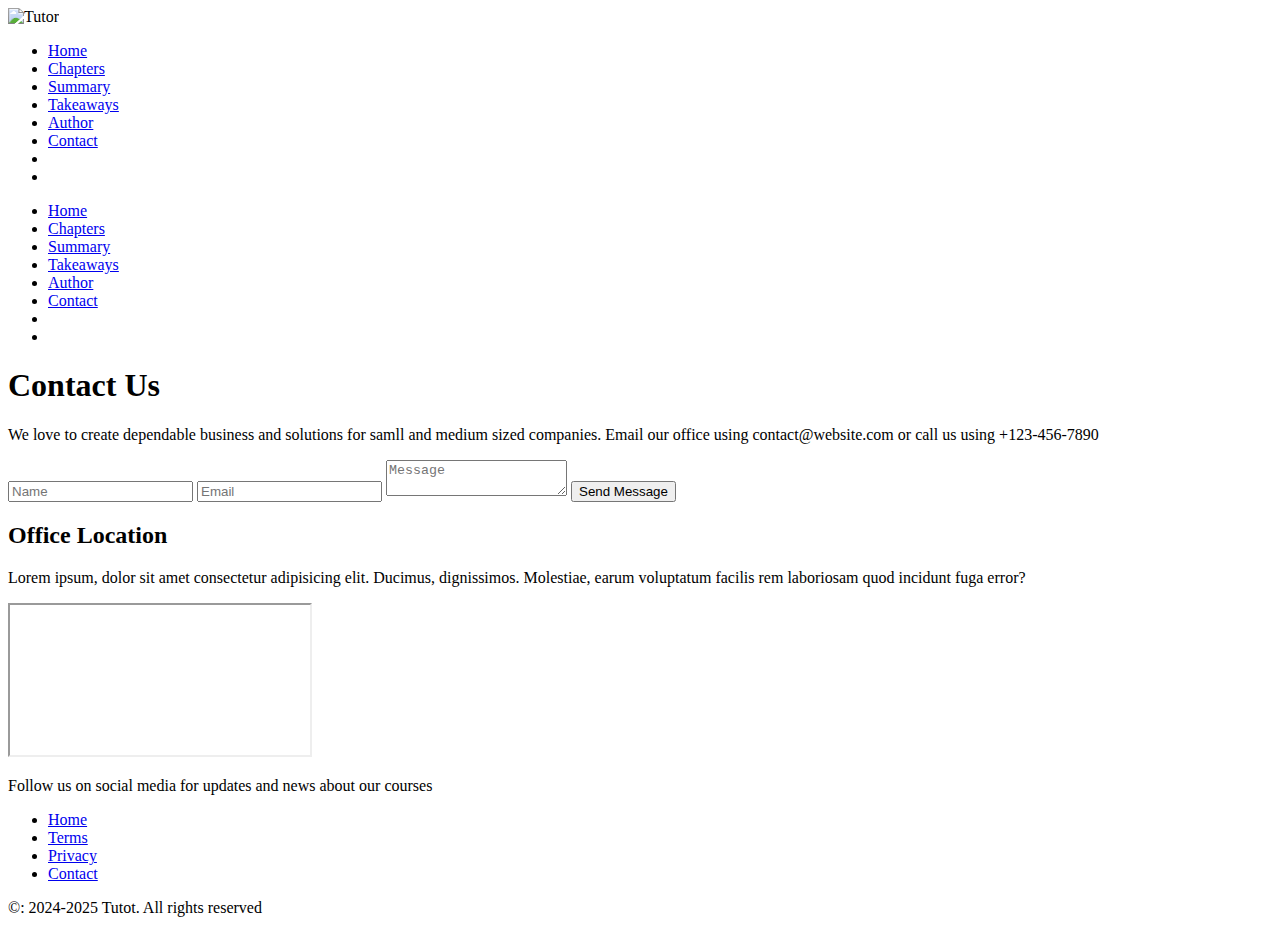
==== contact.html @ 46ea1259 "Add files via upload" ====
<!DOCTYPE html>
<html lang="en">
<head>
    <meta charset="UTF-8">
    <meta name="viewport" content="width=device-width, initial-scale=1.0">
    <link rel="stylesheet" href="/Projects/Tutor/css/index.css">
    <link rel="icon" href="/Projects/Tutor/images/favicon.png">
    <link rel="stylesheet" href="https://cdnjs.cloudflare.com/ajax/libs/font-awesome/6.6.0/css/all.min.css" integrity="sha512-Kc323vGBEqzTmouAECnVceyQqyqdsSiqLQISBL29aUW4U/M7pSPA/gEUZQqv1cwx4OnYxTxve5UMg5GT6L4JJg==" crossorigin="anonymous" referrerpolicy="no-referrer" />
    <link rel="preconnect" href="https://fonts.googleapis.com">
    <link rel="preconnect" href="https://fonts.gstatic.com" crossorigin>
    <link href="https://fonts.googleapis.com/css2?family=Open+Sans:ital,wght@0,300..800;1,300..800&display=swap" rel="stylesheet">  
    <title>Welcome To Tutor</title>
</head>
<body>
    <nav class="navbar navbar-scroll">
        <div class="navbar-flex container">
            <img src="/Projects/Tutor/images/logo.svg" alt="Tutor">

            <div class="main-menu-items">
                <ul class="main-menu-list">
                    <li>
                        <a href="index.html">Home</a>
                    </li>
                    <li>
                        <a href="index.html#chapters">Chapters</a>
                    </li>
                    <li>
                        <a href="index.html#summary">Summary</a>
                    </li>
                    <li>
                        <a href="index.html#takeaways">Takeaways</a>
                    </li>
                    <li>
                        <a href="index.html#author">Author</a>
                    </li>
                    <li>
                        <a href="#">Contact</a>
                    </li>
                    <li>
                        <a href="facebook.com" target="_blank"><i class="fa-brands fa-facebook"></i></a>
                    </li>
                    <li>
                        <a href="twitter.com" target="_blank"><i class="fa-brands fa-twitter"></i></a>
                    </li>
                </ul>
            </div>

            <!-- Mobile Menu-->
            <!-- Hamburger button -->
             <div class="mobile-menu">
                <div class="mobile-menu-toggle">
                    <i class="fas fa-bars fa-2x"></i>
                </div>
                <!-- Mobile Menu Items -->
                <div class="mobile-menu-items active">
                    <ul class="mobile-menu-list">
                        <li>
                            <a href="index.html">Home</a>
                        </li>
                        <li>
                            <a href="#chapters">Chapters</a>
                        </li>
                        <li>
                            <a href="#summary">Summary</a>
                        </li>
                        <li>
                            <a href="#takeaways">Takeaways</a>
                        </li>
                        <li>
                            <a href="#author">Author</a>
                        </li>
                        <li>
                            <a href="#">Contact</a>
                        </li>
                        <li>
                            <a href="facebook.com" target="_blank"><i class="fa-brands fa-facebook"></i></a>
                        </li>
                        <li>
                            <a href="twitter.com" target="_blank"><i class="fa-brands fa-twitter"></i></a>
                        </li>
                    </ul>
                </div>
            </div>
        </div>
    </nav>

    <!-- Inner Header -->
    <header class="inner-header">
    <div class="container-sm">
        <h1>Contact Us</h1>
    </div>
    </header>
    
    <section class="contact-form section">
        <div class="container-sm">
            <p>We love to create dependable business and solutions for samll and medium sized companies. Email our office using contact@website.com or call us using +123-456-7890</p>
            <form action="https://formspree.io/f/xeojnbwe"
            method="POST">
                <input type="text" name="name" placeholder="Name">
                <input type="email" name="email" placeholder="Email">
                <textarea name="message" placeholder="Message"></textarea>
                <button type="submit" class="btn">Send Message</button>
            </form>
        </div>
    </section>

    <!-- Location -->
     <section class="location section">
        <div class="container-sm">
            <h2>Office Location</h2>
            <p>Lorem ipsum, dolor sit amet consectetur adipisicing elit. Ducimus, dignissimos. Molestiae, earum voluptatum facilis rem laboriosam quod incidunt fuga error?</p>
            <div class="map">
                <iframe
                src="https://www.google.com/maps/embed?pb=!1m18!1m12!1m3!1d1241.5303553091994!2d-0.14076024298621118!3d51.51210217963597!2m3!1f0!2f0!3f0!3m2!1i1024!2i768!4f13.1!3m3!1m2!1s0x487604d502268421%3A0x6a7d62889992f993!2sRegent+St%2C+Soho%2C+London+W1B+5TH%2C+UK!5e0!3m2!1sen!2sro!4v1476174541049"
                allowfullscreen
                ></iframe>
            </div>
        </div>
     </section>

    <!-- Social -->
    <section class="social section">
    <div class="container social-flex">
        <p>Follow us on social media for updates and news about our courses</p>
        <div class="social-icons">
        <a href="#"><i class="fa-brands fa-facebook fa-2x"></i></a>
        <a href="#"><i class="fa-brands fa-twitter fa-2x"></i></a>
        <a href="#"><i class="fa-brands fa-instagram fa-2x"></i></a>
        <a href="#"><i class="fa-brands fa-linkedin fa-2x"></i></a>
        <a href="#"><i class="fa-brands fa-youtube fa-2x"></i></a>
        <a href="#"><i class="fa-brands fa-discord fa-2x"></i></a>
        <a href="#"><i class="fa-brands fa-pinterest fa-2x"></i></a>
        </div>
    </div>
    </section>

    <footer class="footer">
    <div class="container footer-flex">
        <ul class="footer-linkgs">
        <li><a href="#">Home</a></li>
        <li><a href="#">Terms</a></li>
        <li><a href="#">Privacy</a></li>
        <li><a href="contact.html">Contact</a></li>
        </ul>
        <p>&copy: 2024-2025 Tutot. All rights reserved</p>
    </div>
    </footer>

    <script src="/Projects/Tutor/js/script.js"></script>
</body>
</html>
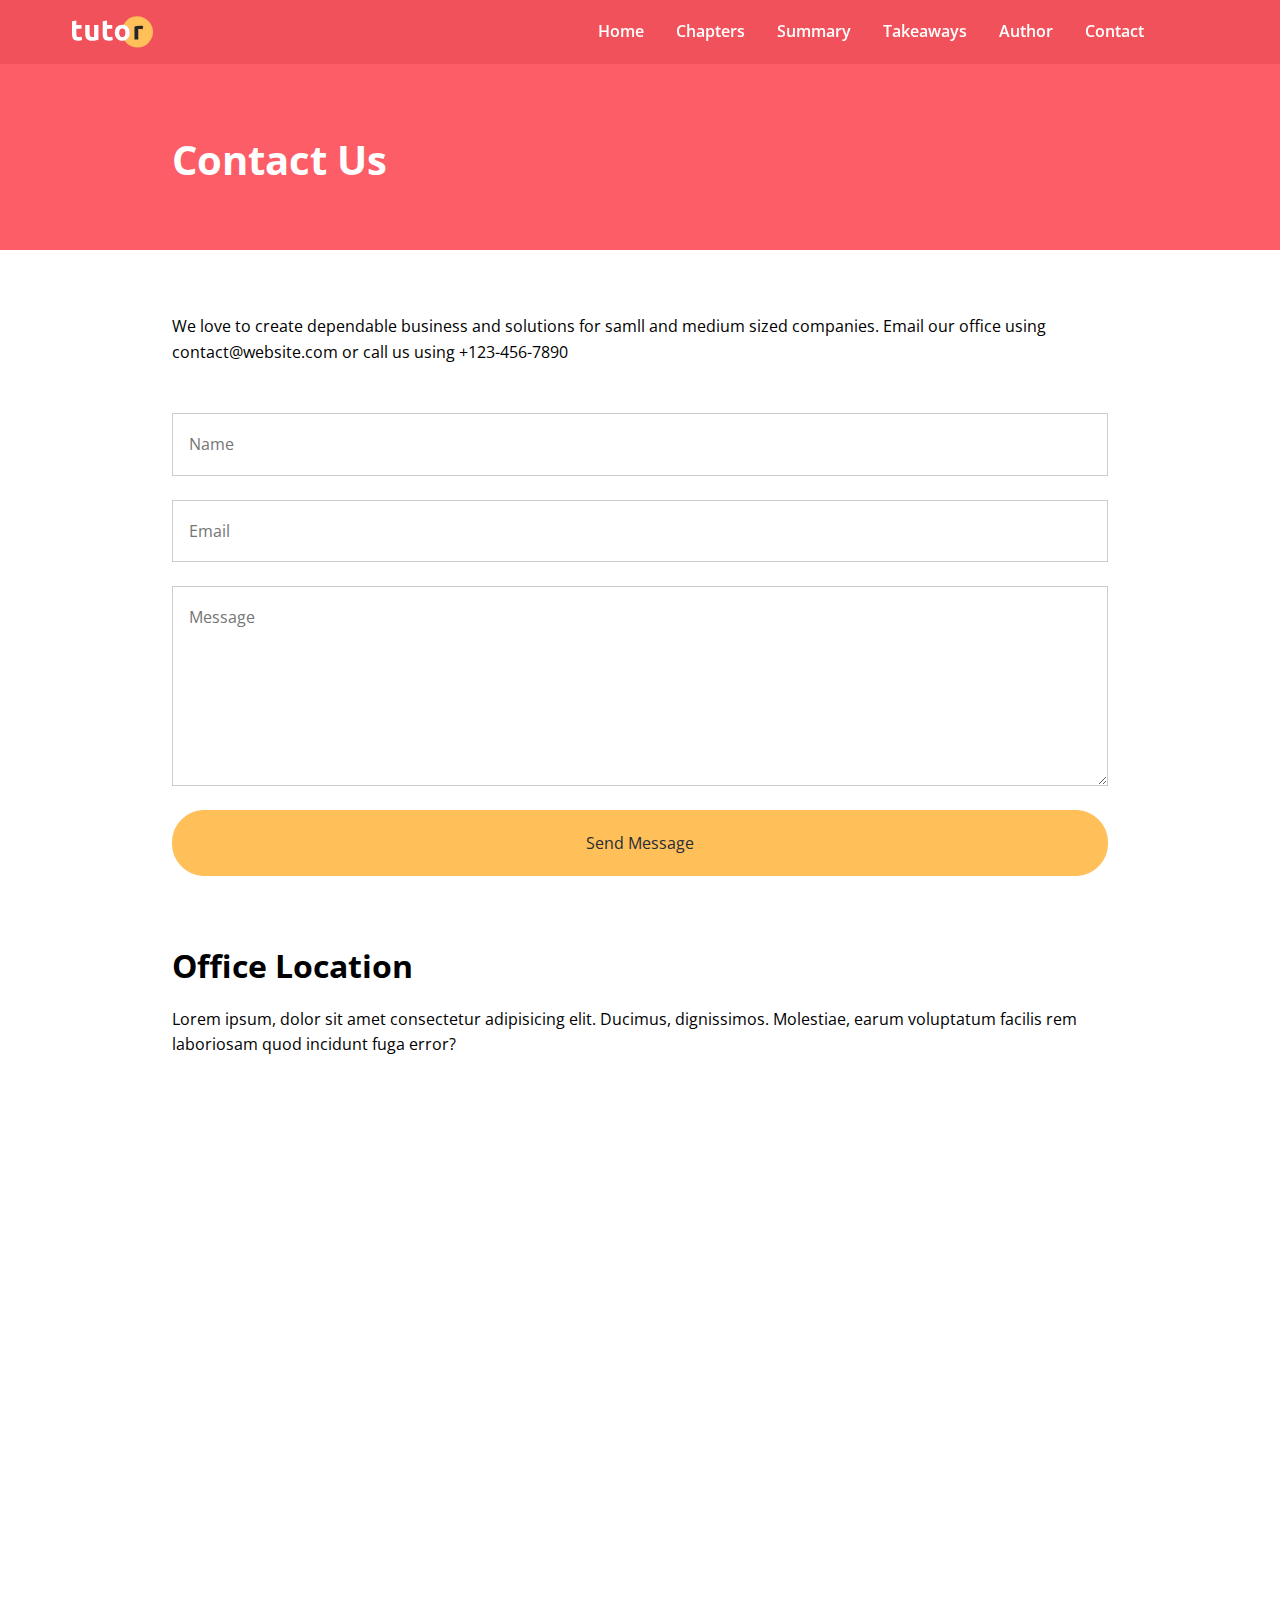
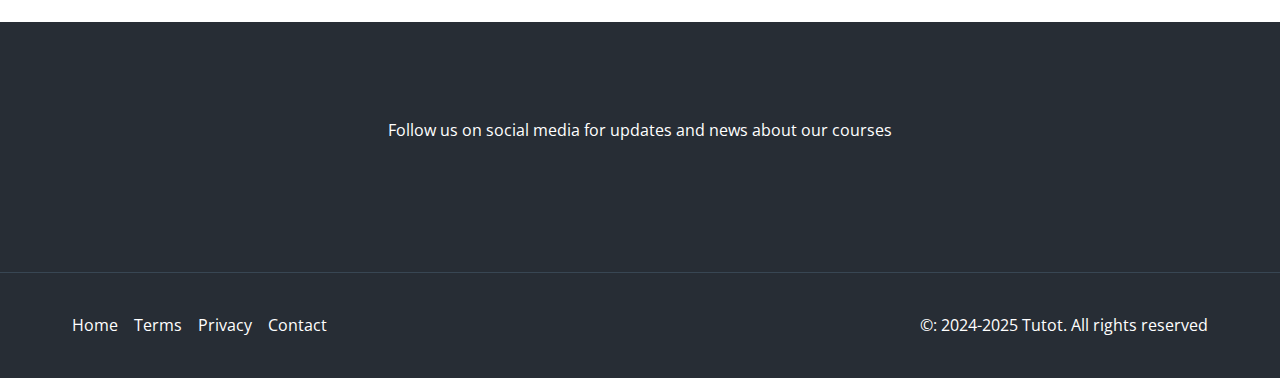
==== commit 62984f59: "Update contact.html" ====
--- a/contact.html
+++ b/contact.html
@@ -3,8 +3,8 @@
 <head>
     <meta charset="UTF-8">
     <meta name="viewport" content="width=device-width, initial-scale=1.0">
-    <link rel="stylesheet" href="/Projects/Tutor/css/index.css">
-    <link rel="icon" href="/Projects/Tutor/images/favicon.png">
+    <link rel="stylesheet" href="/css/index.css">
+    <link rel="icon" href="/images/favicon.png">
     <link rel="stylesheet" href="https://cdnjs.cloudflare.com/ajax/libs/font-awesome/6.6.0/css/all.min.css" integrity="sha512-Kc323vGBEqzTmouAECnVceyQqyqdsSiqLQISBL29aUW4U/M7pSPA/gEUZQqv1cwx4OnYxTxve5UMg5GT6L4JJg==" crossorigin="anonymous" referrerpolicy="no-referrer" />
     <link rel="preconnect" href="https://fonts.googleapis.com">
     <link rel="preconnect" href="https://fonts.gstatic.com" crossorigin>
@@ -14,7 +14,7 @@
 <body>
     <nav class="navbar navbar-scroll">
         <div class="navbar-flex container">
-            <img src="/Projects/Tutor/images/logo.svg" alt="Tutor">
+            <img src="/images/logo.svg" alt="Tutor">
 
             <div class="main-menu-items">
                 <ul class="main-menu-list">
@@ -148,4 +148,4 @@
 
     <script src="/Projects/Tutor/js/script.js"></script>
 </body>
-</html>+</html>
--- a/css/index.css
+++ b/css/index.css
@@ -0,0 +1,754 @@
+*, *::after, *::before{
+    padding: 0;
+    margin: 0;
+    box-sizing: border-box;
+}
+:root{
+    --primary-color: #fc5d66;
+    --secondary-color: #ffc05a;
+    --light-color: #f9fafb;
+    --dark-color: #272d35;
+}
+
+
+html, body{
+    font-family: 'Open Sans', sans-serif;
+    scroll-behavior: smooth;
+    line-height: 1.6;
+}
+
+a{
+    text-decoration: none;
+}
+
+ul{
+    list-style: none;
+}
+
+img{
+    max-width: 100%;
+}
+
+/* Utility Classes */
+
+.container{
+    max-width: 1200px;
+    margin: 0 auto;
+    padding: 0 2rem;
+}
+
+.container-sm{
+    max-width: 1000px;
+    margin: 0 auto;
+    padding: 0 2rem; .
+}
+
+.btn{
+    display: inline-block;
+    padding: 1.3rem 2.3rem;
+    border: 1px solid var(--secondary-color);
+    border-radius: 32px;
+    background-color: var(--secondary-color);
+    color: var(--dark-color);
+    cursor: pointer;
+    transition: all 0.2s;
+}
+
+.btn:hover{
+    background-color: var(--primary-color);
+    color: #fff;
+    border-color: white;
+}
+
+/* Text Classes */
+.text-primary{
+    color: var(--primary-color);
+}
+
+.text-secondary{
+    color: var(--secondary-color);
+}
+
+.section{
+    margin: 4rem 0;
+}
+
+/* Section Header*/
+.section-header{
+    max-width: 750px;
+    margin: 0 auto;
+    text-align: center;
+    margin-bottom: 3rem;
+}
+
+.section-header h2{
+    font-size: 2rem;
+    font-weight: 700;
+    color: var(--dark-color);
+    margin-bottom: 0.5rem;
+}
+
+.section-header p{
+    font-size: 1.3rem;
+    color: var(--dark-color);
+}
+
+.heading-border{
+    width: 64px;
+    height: 4px;
+    background-color: var(--primary-color);
+    margin: 0 auto 2rem;
+}
+
+/* Card */
+.card{
+    display: flex;
+    flex-direction: column;
+    align-items: center;
+    justify-content: center;
+    text-align: center;
+    padding: 2rem 1.75rem;
+    background-color: white;
+    box-shadow: 0 4px 12px 0 rgba(0, 0, 0, 0.1);
+}
+
+/* Navbar */
+
+.navbar{
+    background-color: black;
+    color: white;
+    padding: 1rem 2rem;
+    position: fixed;
+    top: 0;
+    right: 0;
+    left: 0;
+    z-index: 100;
+    transition: backgroun-color 0.3s ease-in-out;
+}
+
+.navbar.navbar-scroll{
+    background-color: rgba(235,77,85,0.7);
+    backdrop-filter: blur(10px);
+}
+
+.navbar-flex{
+    display: flex;
+    justify-content: space-between;
+    align-items: center;
+}
+
+.navbar img{
+    width: 81px;
+    height: 32px;
+}
+
+.navbar .main-menu-list{
+    display: flex;
+    align-items: center;
+    gap: 2rem;
+    font-weight: 600;
+}
+
+.navbar a{
+    color: white;
+}
+
+.navbar a:hover{
+    color: var(--secondary-color);
+}
+
+.navbar I{
+    font-size: 1.5rem;
+}
+
+/* Mobile Menu */
+
+.mobile-menu {
+    display: none;
+}
+  
+.navbar .mobile-menu-toggle {
+color: #fff;
+cursor: pointer;
+}
+
+.navbar .mobile-menu-items {
+position: absolute;
+top: 100%;
+left: 0;
+width: 100%;
+background: rgba(0, 0, 0, 0.8);
+opacity: 0.95;
+padding: 3rem 2rem;
+text-align: center;
+box-shadow: 0 2px 5px rgba(0, 0, 0, 0.1);
+border-top: 1px solid rgba(255, 255, 255, 0.1);
+transform: translateX(100%);
+transition: transform 0.3s ease;
+}
+
+.navbar .mobile-menu-items.active {
+transform: translateX(0);
+}
+
+.navbar .mobile-menu-list {
+display: flex;
+flex-direction: column;
+gap: 2rem;
+font-size: 1.2rem;
+}
+  
+
+/* Hero */
+
+.hero{
+    background: #000 url(/Projects/Tutor/images/header-background.jpg) center center/cover;
+    padding: 11.5rem 2rem 8rem;
+    color: white;
+    overflow-x: hidden;
+    position: relative;
+}
+
+.hero .hero-flex{
+    display: flex;
+    justify-content: space-between;
+    align-items: center;
+    gap: 6rem;
+    padding-bottom: 8rem;
+}
+
+.hero h1{
+    font-size: 3.5rem;
+    line-height: 1.2;
+    font-weight: 700;
+    margin-bottom: 1rem;
+}
+
+.hero p{
+    font-size: 1.2rem;
+    margin-bottom: 2rem;
+    line-height: 1.8;
+    font-weight: 400;
+}
+
+.hero img{
+    width: 100%;
+    margin-right: -100px;
+}
+
+.hero .frame-decoration{
+    position: absolute;
+    bottom: 0;
+    left: 0;
+    width: 100%;
+    height: 100px;
+}
+
+/* Learn Topics */
+.topics{
+    display: grid;
+    grid-template-columns: repeat(4,1fr);
+    gap: 2rem;
+}
+
+.topic img{
+    transition: transform 0.3s;
+}
+
+.topic img:hover{
+    transform: scale(1.1);
+}
+
+.topic h3{
+    font-size: 1rem;
+    font-weight: 700;
+    margin: 0.5rem 0;
+}
+
+/* Chapter Cards */
+.chapter-cards{
+    display: grid;
+    grid-template-columns: repeat(3,1fr);
+    gap: 2rem;
+    padding: 1 rem 0 4rem;
+}
+
+.chapter-cards img{
+    width: 130px;
+    margin-top: 1rem;
+}
+
+.chapter-cards h3{
+    font-size: 1.25rem;
+    font-weight: 700;
+    margin: 1rem 0;
+}
+
+
+/* Summary */
+.summary{
+    background: var(--light-color);
+    color: var(--dark-color);
+    padding: 4rem 2rem 5rem;
+}
+
+.summary .section-lists{
+    background: #fff;
+    padding: 2rem;
+}
+
+.summary .list-header{
+    background-color: var(--primary-color);
+    color: white;
+    padding: 0.5rem 1rem;
+    font-size: 1.2rem;
+    font-weight: 700;
+    margin: 1rem 0;
+}
+
+.summary .list-item{
+    padding: 1.4rem 0;
+    border-bottom: 1px solid #f1f4f6;
+}
+
+.summary .list-item:last-child{
+    border-bottom: none;
+}
+
+
+/* Info Section */
+.info-container{
+    background: url('/Projects/Tutor/images/audience.jpg') top center/cover no-repeat;
+    display: flex;
+}
+
+.info-content{
+    background-color: var(--primary-color);
+    color: white;
+    flex: 1;
+    padding: 4rem;
+}
+
+.info-content h2{
+    font-size: 2rem;
+    margin-bottom: 1rem;
+    font-weight: 700;
+}
+
+.info-content p{
+    font-size: 1.2rem;
+    margin-bottom: 2rem;
+}
+
+.info-content ul li{
+    font-size: 1.2rem;
+    line-height: 2;
+}
+
+.info-content i{
+    margin-right: 0.5rem;
+    color: var(--secondary-color);
+}
+
+.info-left{
+    width: 50%;
+}
+
+/* Takeaways */
+.takeaways-cards{
+    display: grid;
+    grid-template-columns: repeat(3,1fr);
+    gap: 2rem;
+    padding: 1.5rem 0;
+}
+
+.takeaways-cards .card{
+    flex-direction: row;
+    text-align: left;
+
+}
+
+.takeaways-cards .card i{
+    margin-right: 1rem;
+}
+
+/* Details */
+.details .details-flex{
+    display: flex;
+    gap: 4rem;
+    align-items: center;
+    justify-content: center;
+}
+
+.details img{
+    width: 100%;
+    max-width: 500px;
+}
+
+.details h2{
+    font-size: 2rem;
+    font-weight: 700;
+    margin-bottom: 0.5rem;
+}
+
+.details .heading-border{
+    margin: 0;
+}
+
+.details p{
+    margin: 1rem 0 2rem;
+}
+
+/* Author */
+.details + .details .details-flex{
+    flex-direction: row-reverse;
+}
+
+.details ul{
+    margin-bottom: 2rem;
+}
+
+.details ul li{
+    line-height: 2;
+}
+
+.details i{
+    margin-right: 0.5rem;
+}
+
+
+/* Stats */
+.stats{
+    background: black url(/Projects/Tutor/images/stats-background.jpg) center center/cover no-repeat;
+    color: white;
+}
+
+.stats-flex{
+    display: flex;
+    justify-content: space-between;
+    align-items: center;
+    padding: 4rem 2rem;
+}
+
+.stats img{
+    width: 100%;
+    max-width: 500px;
+}
+
+.stats-content{
+    max-width: 500px;
+}
+
+.stats .stats-numbers{
+    display: flex;
+    gap: 2rem;
+    margin: 2rem 0;
+    text-align: center;
+    justify-content: center;
+    align-items: center;
+    flex-wrap: wrap;
+}
+
+.stats .stats-numbers h3{
+    font-size: 3rem;
+    font-weight: 700;
+}
+
+.stats .stats-numbers p{
+    font-size: 0.8rem;
+}
+
+.stats .stats-text{
+    font-size: 1.2rem;
+    margin-bottom: 2rem;
+    text-align: center;
+}
+
+.stats .btn{
+    display: block;
+    margin: 0 auto;
+    text-align: center;
+    width: 200px;
+}
+
+/* Newsletter */
+.newsletter{
+    text-align: center;
+    margin: 0 2rem;
+}
+
+.newsletter-flex{
+    display: flex;
+    gap: 1rem;
+    flex-direction: column;
+    justify-content: center;
+    align-items: center;
+    background-color: var(--light-color);
+    border: 1px solid #eee;
+    padding: 4rem 2rem;
+}
+
+.newsletter h2{
+    font-size: 2rem;
+    font-weight: 700;
+}
+
+.newsletter p{
+    max-width: 600px;
+}
+
+.newsletter input[type='email']{
+    padding: 1rem 2rem;
+    border: 1px solid #ccc;
+    width: 100%;
+    border-radius: 32px;
+    max-width: 400px;
+    margin: 1rem;
+}
+
+/* Social */
+.social{
+    background: var(--dark-color);
+    color: white;
+    padding: 6rem 2rem;
+    text-align: center;
+    font-size: 1.7;
+    margin-bottom: 0;
+}
+
+.social a{
+    color: white;
+}
+
+.social a:hover{
+    color: var(--secondary-color);
+}
+
+.socail p{
+    margin-bottom: 2rem;
+}
+
+.social .social-icons{
+    display: flex;
+    justify-content: center;
+    gap: 1rem;
+    margin-top: 2rem;
+}
+
+/* Footer */
+.footer{
+    background: var(--dark-color);
+    color: white;
+    border-top: 1px solid #384653;
+    padding: 0.5rem 2rem;
+}
+
+.footer-flex{
+    display: flex;
+    justify-content: space-between;
+    align-items: center;
+}
+
+.footer a{
+    color: white;
+}
+
+.footer a:hover{
+    color: var(--secondary-color);
+}
+
+.footer ul{
+    display: flex;
+    justify-items: center;
+    gap: 1rem;
+    margin: 2rem 0;
+}
+
+/* Inner Header */
+.inner-header{
+    background: var(--primary-color);
+    color: white;
+    height: 250px;
+    padding-top: 8rem;
+}
+
+.inner-header h1{
+    font-size: 2.5rem;
+    font-weight: 700;
+    margin-bottom: 1rem;
+}
+
+/* Contact Form */
+.contact-form p{
+    margin-bottom: 3rem;
+}
+
+.contact-form input, .contact-form textarea{
+    display: block;
+    font-family: inherit;
+    font-size: medium;
+    width: 100%;
+    margin: 1.5rem 0;
+    border: 1px solid #ccc;
+    padding: 1.2rem 1rem;
+}
+
+.contact-form textarea{
+    height: 200px
+}
+
+.contact-form .btn{
+    display: block;
+    font-size: inherit;
+    font-family: inherit;
+    margin: 0 auto;
+    width: 100%;
+}
+
+/* Location */
+.location h2{
+    font-size: 2rem;
+    font-weight: 700;
+    margin-bottom: 1rem;
+}
+
+.location p{
+    margin-bottom: 2rem;
+}
+
+.location .map{
+    overflow: hidden;
+    position: relative;
+    height: 0;
+    margin-bottom: 3rem;
+    padding-bottom: 50%;
+    border-radius: 0.25rem;
+}
+
+.location .map iframe{
+    position: absolute;
+    top: 0;
+    left: 0;
+    width: 100%;
+    height: 100%;
+    border: none;
+}
+
+
+/* Media Queries */
+
+@media (max-width: 1200px){
+    .hero .hero-flex{
+        gap: 2rem;
+    }
+    .hero img{
+        max-width: 500px;
+        margin-right: 0;
+    }
+    .hero h1{
+        font-size: 3rem;
+    }
+    .topics{
+        grid-template-columns: repeat(3,1fr);
+    }
+}
+
+@media (max-width: 992px){
+    .hero{
+        text-align: center;
+    }
+    .hero .hero-flex{
+        flex-direction: column;
+        padding-bottom: 4rem;
+    }
+    .hero img{
+        max-width: 600px;
+        margin-top: 2rem;
+    }
+    .topics{
+        grid-template-columns: repeat(2,1fr);
+    }
+    .chapter-cards, .takeaways-cards{
+        grid-template-columns: 1fr;
+    }
+    .details-flex, .details + .details .details-flex, .stats .stats-flex{
+        flex-direction: column;
+        gap: 2rem;
+    }
+
+}
+
+@media (max-width: 768px){
+    .main-menu-items, .info-left{
+        display: none;
+    }
+
+    .navbar .mobile-menu{
+        display: block;
+    }
+
+    .navbar .mobile-menu-toggle{
+        display: block;
+        padding: 10px;
+    }
+
+    .info-container{
+        flex-direction: column;
+    }
+
+    .info-content{
+        padding: 2rem;
+    }
+
+    .info-content h2{
+        font-size: 1.5rem;
+    }
+
+    .info-content p{
+        font-size: 1rem;
+    }
+    .social .social-icons{
+        flex-wrap: wrap;
+    }
+    .footer{
+        padding: 0.5rem 1rem;
+    }
+    .social p{
+        font-size: 1.2rem;
+    }
+    .social i{
+        font-size: 2rem;
+    }
+    .footer-flex{
+        flex-direction: column;
+        text-align: center;
+    }
+}
+
+@media (max-width: 576px){
+    .hero{
+        padding-right: 0.2rem;
+        padding-left: 0.2rem;
+    }
+    .hero h1{
+        font-size: 2.5rem;
+    }
+    .hero img{
+        max-width: 350px;
+    }
+    .topics{
+        grid-template-columns: 1fr;
+    }
+    .summary .container{
+        padding: 0;
+    }
+    .stats .stats-numbers{
+        flex-direction: column;
+    }
+    .newsletter h2{
+        font-size: 1.5rem;
+    }
+    .newsletter p{
+        display: none;
+    }
+}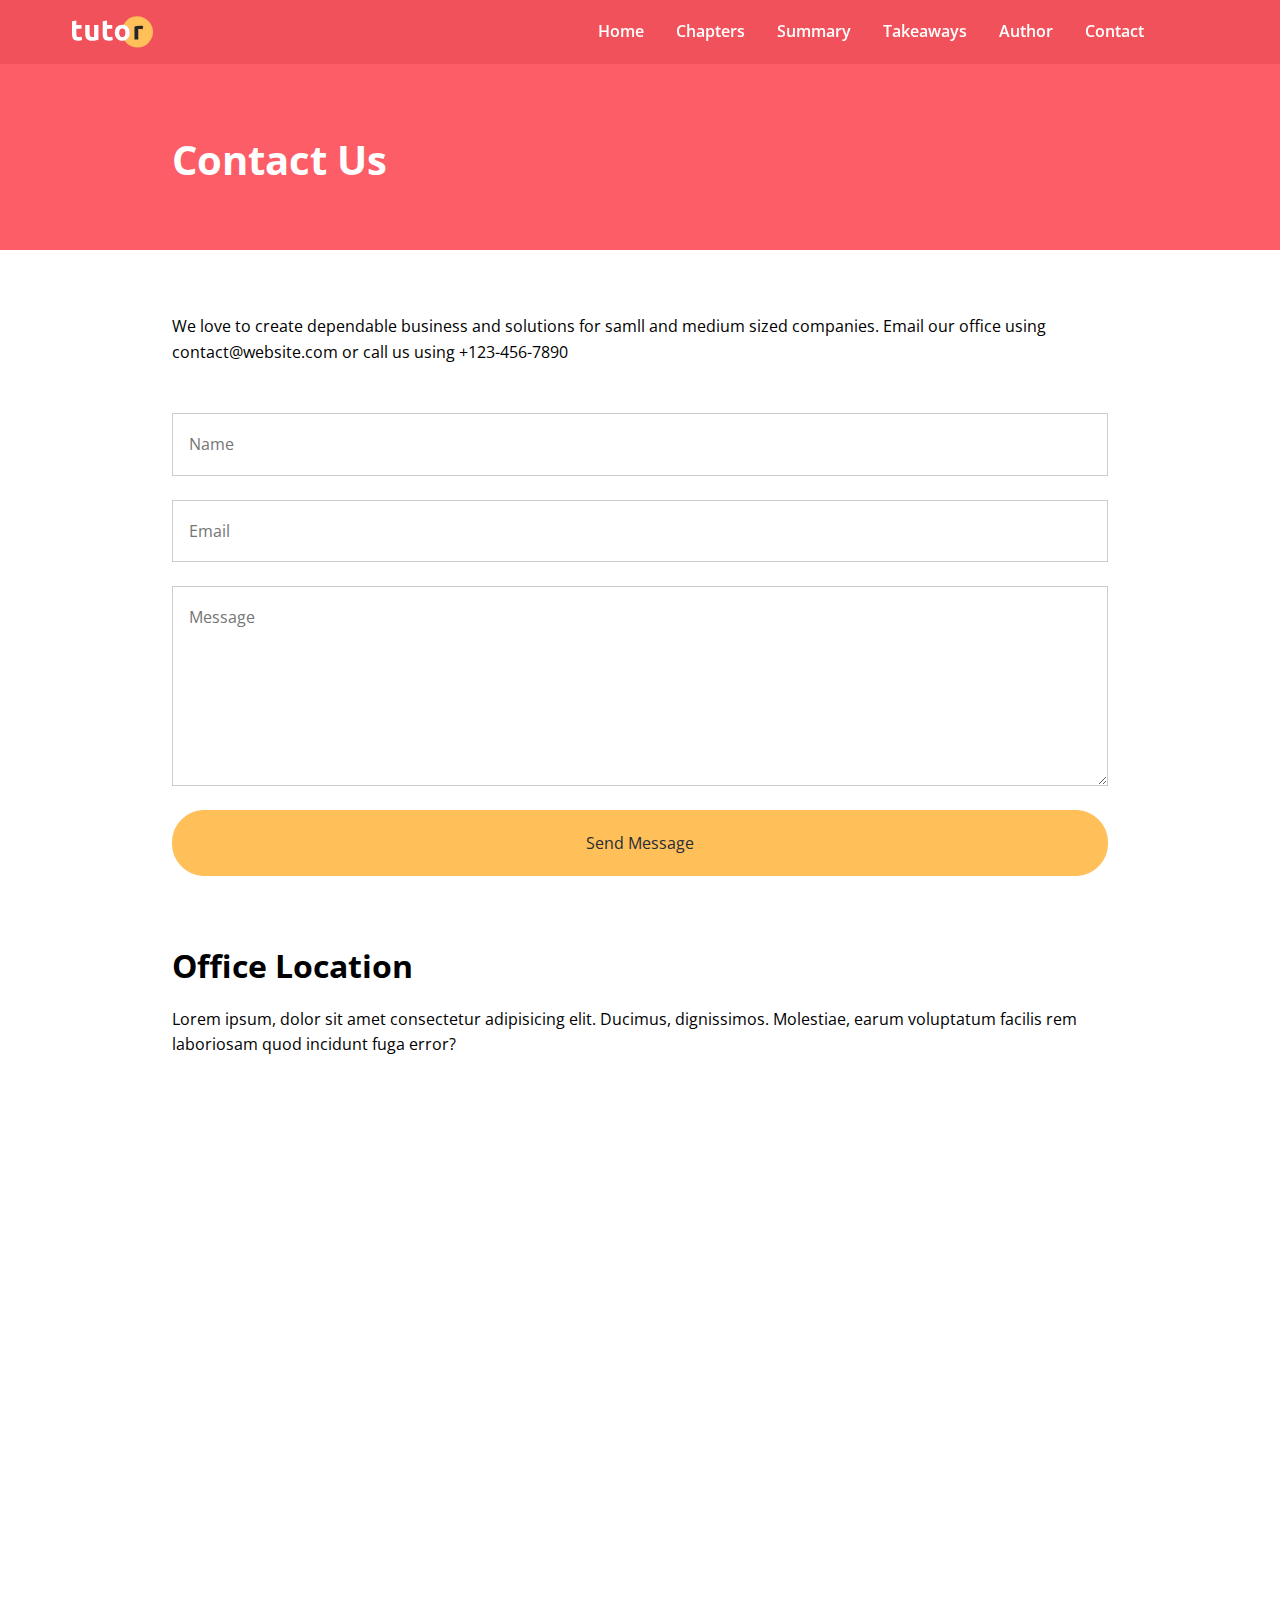
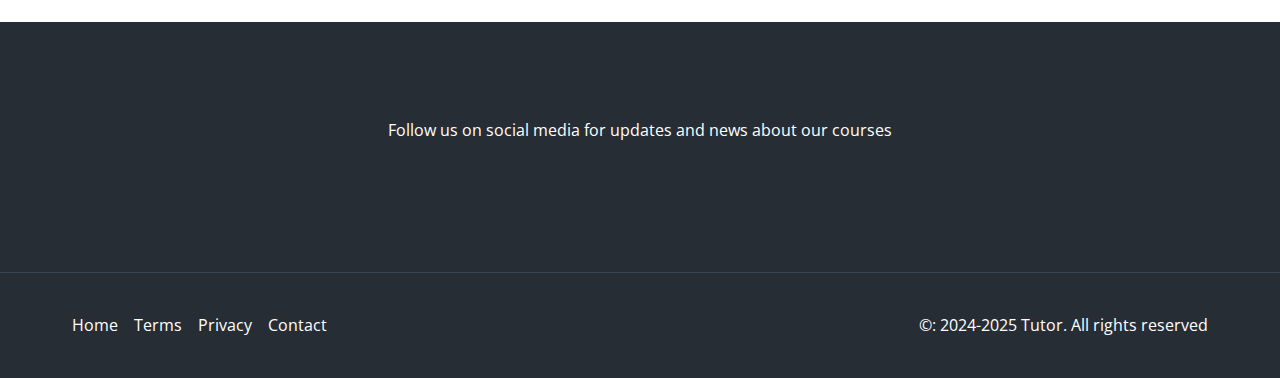
==== commit 347cb9b0: "Update contact.html" ====
--- a/contact.html
+++ b/contact.html
@@ -142,10 +142,10 @@
         <li><a href="#">Privacy</a></li>
         <li><a href="contact.html">Contact</a></li>
         </ul>
-        <p>&copy: 2024-2025 Tutot. All rights reserved</p>
+        <p>&copy: 2024-2025 Tutor. All rights reserved</p>
     </div>
     </footer>
 
-    <script src="/Projects/Tutor/js/script.js"></script>
+    <script src="/js/script.js"></script>
 </body>
 </html>
--- a/css/index.css
+++ b/css/index.css
@@ -123,7 +123,7 @@
     right: 0;
     left: 0;
     z-index: 100;
-    transition: backgroun-color 0.3s ease-in-out;
+    transition: background-color 0.3s ease-in-out;
 }
 
 .navbar.navbar-scroll{
@@ -202,7 +202,7 @@
 /* Hero */
 
 .hero{
-    background: #000 url(/Projects/Tutor/images/header-background.jpg) center center/cover;
+    background: #000 url(/images/header-background.jpg) center center/cover;
     padding: 11.5rem 2rem 8rem;
     color: white;
     overflow-x: hidden;
@@ -318,7 +318,7 @@
 
 /* Info Section */
 .info-container{
-    background: url('/Projects/Tutor/images/audience.jpg') top center/cover no-repeat;
+    background: url('/images/audience.jpg') top center/cover no-repeat;
     display: flex;
 }
 
@@ -419,7 +419,7 @@
 
 /* Stats */
 .stats{
-    background: black url(/Projects/Tutor/images/stats-background.jpg) center center/cover no-repeat;
+    background: black url(/images/stats-background.jpg) center center/cover no-repeat;
     color: white;
 }
 
@@ -751,4 +751,4 @@
     .newsletter p{
         display: none;
     }
-}+}
